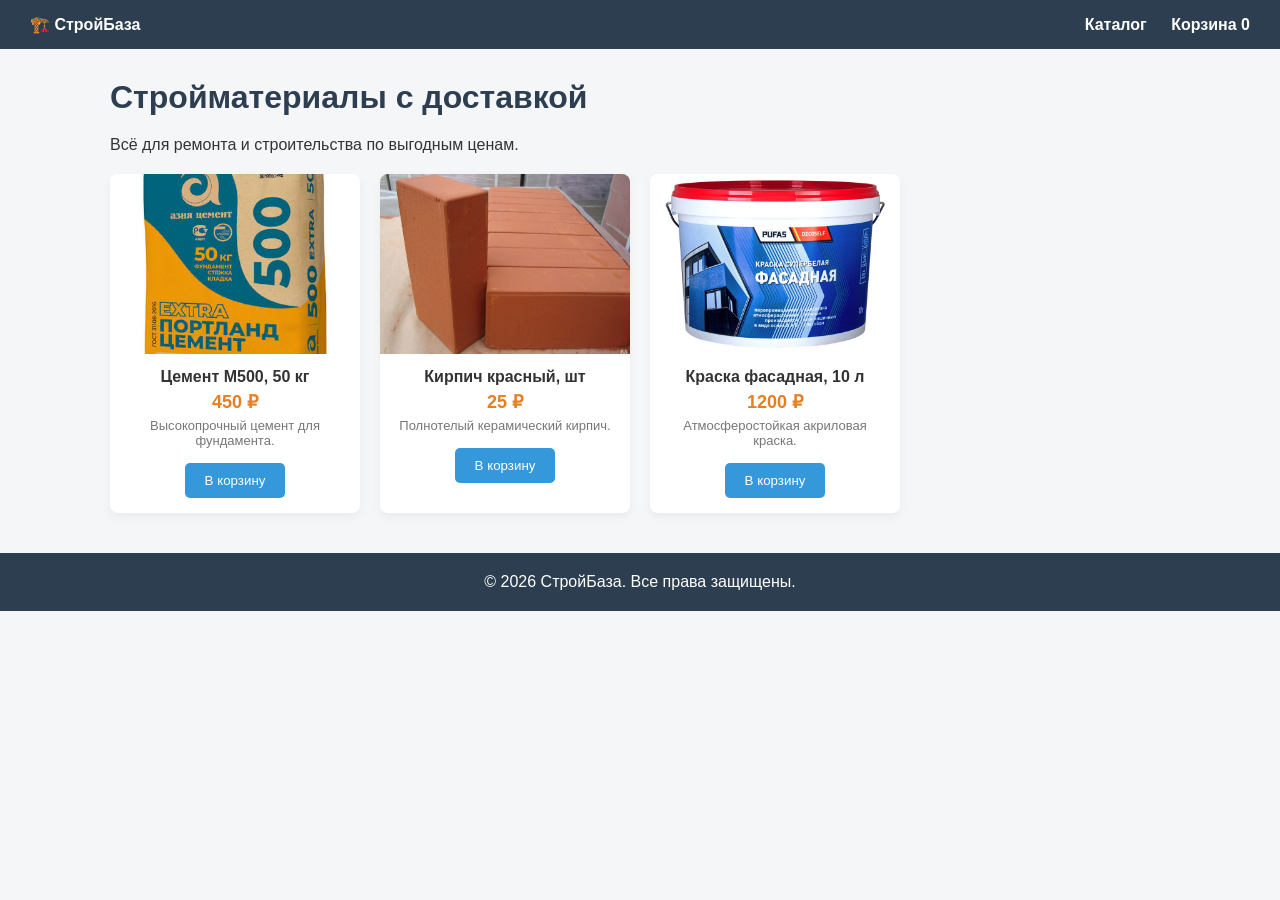
==== index.html @ 89b67abc "Add files via upload" ====
<!DOCTYPE html>
<html lang="ru">
<head>
    <meta charset="UTF-8">
    <meta name="viewport" content="width=device-width, initial-scale=1.0">
    <title>Стройматериалы с доставкой</title>
    <link rel="stylesheet" href="css/style.css">
</head>
<body>
    <header class="header">
        <div class="logo"><a href="index.html">🏗️ СтройБаза</a></div>
        <nav class="nav">
            <a href="index.html">Каталог</a>
            <a href="cart.html" class="cart-link">Корзина <span id="cart-count">0</span></a>
        </nav>
    </header>

    <main class="container">
        <h1>Стройматериалы с доставкой</h1>
        <p>Всё для ремонта и строительства по выгодным ценам.</p>

        <div class="products" id="product-list">
            <!-- Товары будут добавлены через JS -->
        </div>
    </main>

    <footer class="footer">
        <p>© 2026 СтройБаза. Все права защищены.</p>
    </footer>

    <script src="js/main.js"></script>
</body>
</html>
---- css/style.css ----
* { box-sizing: border-box; margin: 0; padding: 0; }
body { font-family: 'Segoe UI', Arial, sans-serif; background: #f4f6f8; color: #333; }

.header {
    display: flex; justify-content: space-between; align-items: center;
    background: #2c3e50; color: #fff; padding: 15px 30px;
}
.header a { color: #fff; text-decoration: none; font-weight: bold; }
.nav a { margin-left: 20px; }

.container { max-width: 1100px; margin: 30px auto; padding: 0 20px; }
h1 { color: #2c3e50; margin-bottom: 20px; }

/* Сетка товаров */
.products { display: grid; grid-template-columns: repeat(auto-fill, minmax(250px, 1fr)); gap: 20px; margin-top: 20px; }
.card {
    background: #fff; border-radius: 8px; overflow: hidden;
    box-shadow: 0 4px 10px rgba(0,0,0,0.05); text-align: center; padding-bottom: 15px;
}
.card img { width: 100%; height: 180px; object-fit: cover; background: #eee; }
.card h3 { font-size: 16px; margin: 10px 0 5px; }
.card .price { color: #e67e22; font-weight: bold; font-size: 18px; }
.card .desc { font-size: 13px; color: #777; margin: 5px 10px; }
.card button {
    background: #3498db; color: #fff; border: none; padding: 10px 20px;
    border-radius: 5px; cursor: pointer; margin-top: 10px;
}
.card button:hover { background: #2980b9; }

/* Корзина */
.cart-item {
    display: flex; justify-content: space-between; align-items: center;
    background: #fff; padding: 15px; margin-bottom: 10px; border-radius: 6px;
}
.cart-item button { background: #e74c3c; color: white; border: none; padding: 5px 10px; border-radius: 4px; cursor: pointer; }
.cart-total { text-align: right; margin: 20px 0; padding: 15px; background: #e8f4f8; border-radius: 6px; }

/* Форма заказа */
.checkout-form { max-width: 400px; margin-top: 20px; display: flex; flex-direction: column; gap: 10px; }
.checkout-form input { padding: 10px; border: 1px solid #ccc; border-radius: 5px; }
.checkout-form button { padding: 12px; background: #27ae60; color: white; border: none; border-radius: 5px; cursor: pointer; font-size: 16px; }

.footer { text-align: center; padding: 20px; background: #2c3e50; color: #fff; margin-top: 40px; }
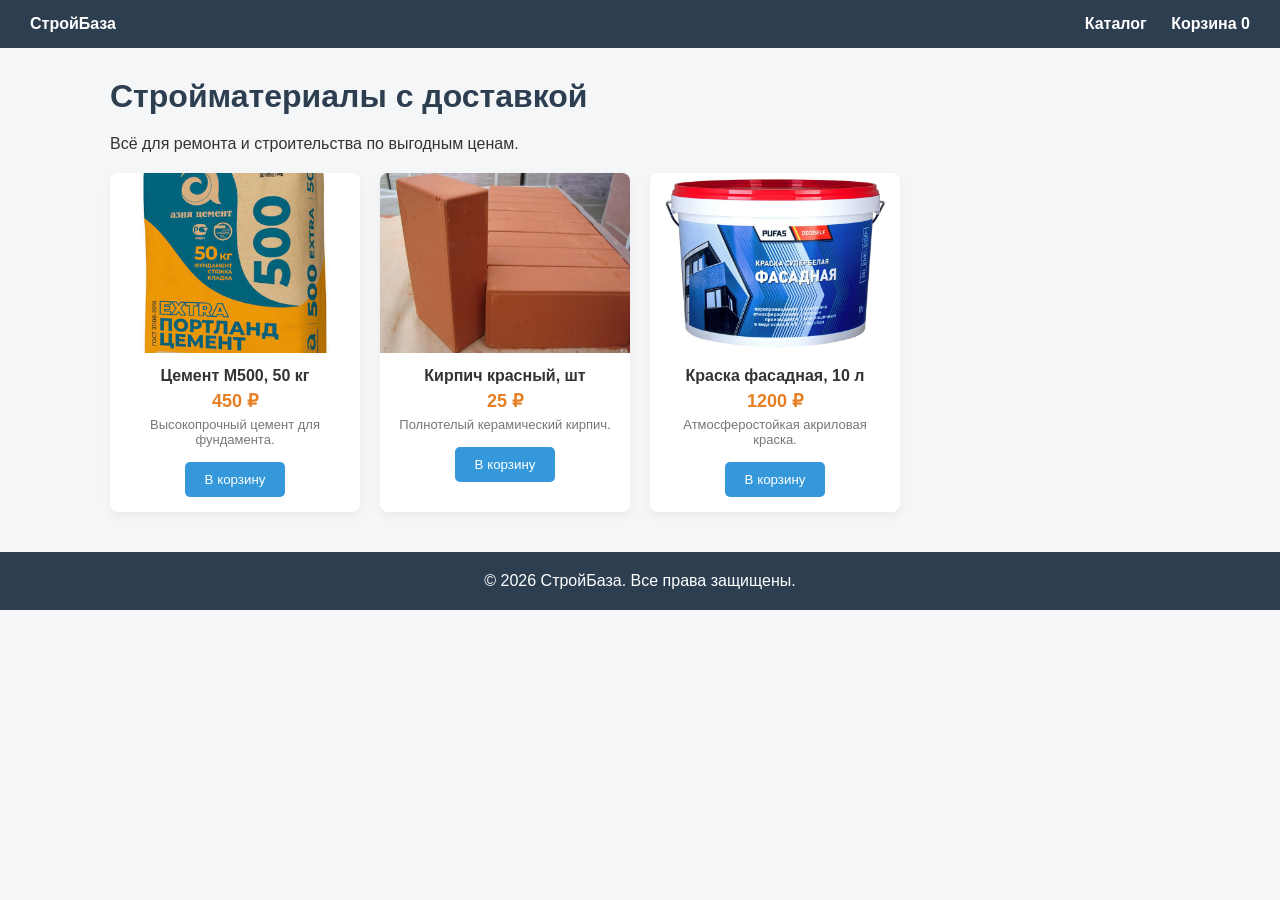
==== commit c2e4264a: "Update index.html" ====
--- a/index.html
+++ b/index.html
@@ -8,7 +8,7 @@
 </head>
 <body>
     <header class="header">
-        <div class="logo"><a href="index.html">🏗️ СтройБаза</a></div>
+        <div class="logo"><a href="index.html">СтройБаза</a></div>
         <nav class="nav">
             <a href="index.html">Каталог</a>
             <a href="cart.html" class="cart-link">Корзина <span id="cart-count">0</span></a>
@@ -30,4 +30,4 @@
 
     <script src="js/main.js"></script>
 </body>
-</html>+</html>
